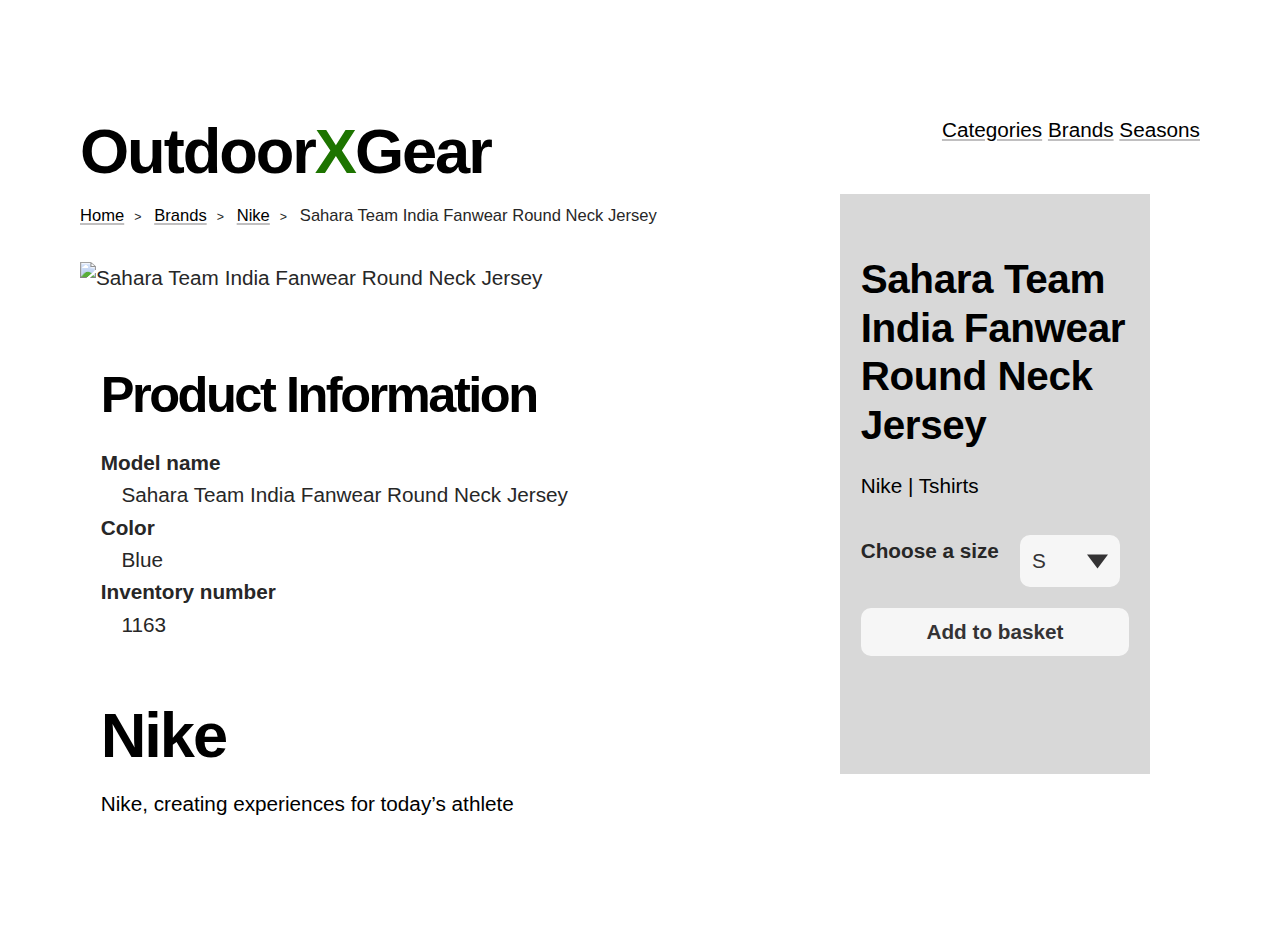
==== html/product.html @ d504fb0b "Påbegyndt arbejde på statisk site" ====
<!DOCTYPE html>
<html lang="en">
  <head>
    <meta charset="UTF-8" />
    <meta name="viewport" content="width=device-width, initial-scale=1.0" />
    <title>Some Product</title>
    <link rel="stylesheet" href="../css/base.css" />
    <link rel="stylesheet" href="../css/style.css" />
  </head>

  <body class="product">
    <header class="mainNav">
      <a href="index.html">
        <h1>Outdoor<span>X</span>Gear</h1>
      </a>
      <nav>
        <a href="category.html">Categories</a>
        <a href="#">Brands</a>
        <a href="#">Seasons</a>
      </nav>
    </header>
    <main>
      <ol class="breadcrumbs">
        <li><a href="index.html">Home</a></li>
        <li><a href="category.html">Brands</a></li>
        <li><a href="productlist.html">Nike</a></li>
        <li>Sahara Team India Fanwear Round Neck Jersey</li>
      </ol>
      <img
        src="https://kea-alt-del.dk/t7/images/webp/1000/1163.webp"
        alt="Sahara Team India Fanwear Round Neck Jersey"
      />
      <section class="purchaseBox">
        <h3>Sahara Team India Fanwear Round Neck Jersey</h3>
        <p>Nike | Tshirts</p>
        <form>
          <label
            >Choose a size
            <select name="size">
              <option>S</option>
              <option>M</option>
              <option>L</option>
              <option>XL</option>
            </select>
          </label>
          <button>Add to basket</button>
        </form>
      </section>
      <section class="info">
        <h2>Product Information</h2>
        <dl>
          <dt>Model name</dt>
          <dd>Sahara Team India Fanwear Round Neck Jersey</dd>
          <dt>Color</dt>
          <dd>Blue</dd>
          <dt>Inventory number</dt>
          <dd>1163</dd>
        </dl>
        <h1>Nike</h1>
        <p>Nike, creating experiences for today’s athlete</p>
      </section>
    </main>
  </body>
</html>
---- css/base.css ----
/* Scale major third
––––––––––––––––––––––––––––––––– */

/*
3.815rem
3.052rem
2.441rem
1.953rem
1.563rem
1.25rem
1rem
0.8rem
0.64rem
0.512rem
0.41rem
0.328rem
0.262rem
0.209rem
*/

/* Root
––––––––––––––––––––––––––––––––– */
:root {
  --color: #272727;
  --caret-color: #272727;
  --text-decoration-color: #c0bfc0;
  --text-decoration-color-hover: #272727;
  --input-border-color: #f6f6f6;
  --input-background-color: #f6f6f6;
  --input-color: #343334;
  --input-invalid-border-color: #ff7d87;
  --input-checkbox-border-color: #d8d8d8;
  --table-border-color: #d8d8d8;
  --table-header-color: #d8d8d8;
  --checkbox-checked-url: url('data:image/svg+xml;utf8,<svg xmlns="http://www.w3.org/2000/svg" width="78.369" height="78.369" viewBox="0 0 78.369 78.369"><path fill="white" d="M78.05 19.015l-48.592 48.59c-.428.43-1.12.43-1.548 0L.32 40.016c-.427-.426-.427-1.12 0-1.547l6.704-6.704c.428-.427 1.12-.427 1.548 0l20.113 20.112 41.113-41.113c.43-.427 1.12-.427 1.548 0l6.703 6.704c.427.427.427 1.12 0 1.548z"/></svg>');
  --select-background-image: url('data:image/svg+xml;utf8,<svg xmlns="http://www.w3.org/2000/svg" viewBox="0 0 125.304 125.304"><path d="M62.652 103.895L0 21.41h125.304" fill="%23343334"/></svg>');
  /*not changed in dark mode*/
  --input-focus-border-color: #5aaafa;
  --kbd-color: #343334;
  --kbd-background-color: #f9f9f9;
  --cat-background-color: #c4faff;
  --kbd-border-color: #d8d8d8;
  --kbd-border-bottom-color: #a6a5a6;
  --abbr-border-bottom-color: #949394;
}
@media (prefers-color-scheme: dark) {
  :root {
    --color: white;
    --background-color: #272727;
    --caret-color: white;
    --text-decoration-color: #777677;
    --text-decoration-color-hover: white;
    --input-border-color: #595859;
    --input-background-color: #595859;
    --input-color: white;
    --input-checkbox-border-color: white;
    --table-border-color: #595859;
    --table-header-color: #595859;
    --checkbox-checked-url: url('data:image/svg+xml;utf8,<svg xmlns="http://www.w3.org/2000/svg" width="78.369" height="78.369" viewBox="0 0 78.369 78.369"><path fill="%23343434" d="M78.05 19.015l-48.592 48.59c-.428.43-1.12.43-1.548 0L.32 40.016c-.427-.426-.427-1.12 0-1.547l6.704-6.704c.428-.427 1.12-.427 1.548 0l20.113 20.112 41.113-41.113c.43-.427 1.12-.427 1.548 0l6.703 6.704c.427.427.427 1.12 0 1.548z"/></svg>');
    --select-background-image: url('data:image/svg+xml;utf8,<svg xmlns="http://www.w3.org/2000/svg" viewBox="0 0 125.304 125.304"><path d="M62.652 103.895L0 21.41h125.304" fill="%23ffffff"/></svg>');
  }
}
* {
  box-sizing: border-box;
  margin: 0;
  padding: 0;
  text-rendering: optimizeLegibility;
  -webkit-font-smoothing: antialiased;
  -moz-osx-font-smoothing: grayscale;
  -webkit-tap-highlight-color: transparent;
}

html {
  font-size: calc(18px + ((100vw - 600px) / 250));
  font-family: -apple-system, BlinkMacSystemFont, "avenir next", avenir,
    "helvetica neue", helvetica, ubuntu, roboto, noto, "segoe ui", arial,
    sans-serif;
  margin: 0;
  padding: 0;
  text-decoration-skip-ink: "auto";
}

body {
  padding: 0;
  margin: calc((100vh / 25) * 1.563) calc((100vw / 25) * 1.563);
  font-weight: 400;
  line-height: 1.563;
  color: var(--color);
  caret-color: var(--caret-color);
  background-color: rgb(255, 255, 255);
}

img {
  display: block;
  max-width: 100%;
  height: auto;
}

/* Typography
      ––––––––––––––––––––––––––––––––– */

h1,
h2,
h3,
h4,
h5,
h6 {
  margin-bottom: 1rem;
  margin-top: 1em;
  font-weight: bold;
  color: black;
}

h1 {
  font-size: 3.052rem;
  letter-spacing: -0.1rem;
  line-height: 1;
}

h2 {
  font-size: 2.441rem;
  letter-spacing: -0.12rem;
  line-height: 1.2;
}

h3 {
  font-size: 1.953rem;
  letter-spacing: -0.02rem;
  line-height: 1.2;
}

h4 {
  font-size: 1.563rem;
  letter-spacing: -0.06rem;
  line-height: 1.3;
}

h5 {
  font-size: 1.25rem;
  letter-spacing: -0.03rem;
  line-height: 1.4;
}

h6 {
  font-size: 1rem;
  letter-spacing: 0;
  line-height: 1.5;
}

p {
  margin-bottom: 1.563rem;
  color: black;
}

p > *:last-child {
  margin-bottom: 0;
}

a {
  color: black;
  text-decoration: underline;
  text-decoration-color: var(--text-decoration-color);
  -webkit-text-decoration-color: var(--text-decoration-color);
  border-radius: 5px;
  text-underline-offset: 2px;
  text-decoration-thickness: 2px;
}

@media (hover: hover) {
  a:hover {
    text-decoration-color: var(--text-decoration-color-hover);
  }
}

a:focus-visible {
  box-shadow: 0 0 0 2px #5aaafa;
  outline: none;
}

small {
  font-size: 0.888rem;
}

hr {
  border: 1px solid var(--input-color);
  margin: 3.052rem 0;
}

/* Form
      ––––––––––––––––––––––––––––––––– */
label {
  font-weight: bold;
  display: flex;
}

input[type="email"],
input[type="text"],
input[type="number"],
input[type="password"],
input[type="url"],
input[type="tel"],
input[type="search"],
input[type="date"],
input[type="month"],
input[type="day"],
input[type="week"],
input[type="datetime"],
input[type="datetime-local"],
input[type="time"],
input:not([type]) {
  padding: 0.5rem;
  font-size: 1rem;
  border: 2px solid var(--input-border-color);
  background-color: var(--input-background-color);
  color: var(--input-color);
  border-radius: 10px;
  -webkit-appearance: none;
  -moz-appearance: none;
  appearance: none;
}

select {
  -webkit-appearance: none;
  padding: 0.5rem;
  font-size: 1rem;
  border: 2px solid var(--input-border-color);
  border-radius: 10px;
  color: var(--input-color);
  height: 2.5rem;
  background-color: var(--input-background-color);
  background-image: var(--select-background-image);
  background-repeat: no-repeat;
  background-size: 1rem;
  background-position: center right 0.5rem;
}

textarea {
  -webkit-appearance: none;
  -moz-appearance: none;
  appearance: none;
  font-size: 1rem;
  border: 2px solid var(--input-border-color);
  color: var(--input-color);
  border-radius: 10px;
  resize: vertical;
  background-color: var(--input-background-color);
  box-sizing: border-box;
  padding: 0.5rem;
  font-family: -apple-system, BlinkMacSystemFont, "avenir next", avenir,
    "helvetica neue", helvetica, ubuntu, roboto, noto, "segoe ui", arial,
    sans-serif;
}

input:focus,
select:focus,
textarea:focus {
  outline: none;
  border: 2px solid var(--input-focus-border-color);
}

input:invalid:not(:placeholder-shown),
select:invalid,
textarea:invalid {
  border: 2px solid var(--input-invalid-border-color);
  box-shadow: none;
}

input[type="checkbox"] {
  display: inline-block;
  height: 1rem;
  font-size: 1rem;
  border-radius: 5px;
  -webkit-appearance: none;
  -moz-appearance: none;
  appearance: none;
  border: 2px solid var(--input-checkbox-border-color);
  width: 1rem;
  background-color: var(--background-color);
  align-self: center;
  margin-right: 0.5rem;
}

input[type="checkbox"]:hover {
  cursor: pointer;
}

input[type="checkbox"]:checked {
  background-image: var(--checkbox-checked-url);
  background-size: contain;
  background-color: var(--input-color);
  border: 2px solid var(--input-color);
}

input[type="checkbox"]:focus-visible,
input[type="checkbox"]:checked:focus-visible {
  border-color: var(--input-focus-border-color);
}

input[type="radio"] {
  -webkit-appearance: none;
  -moz-appearance: none;
  appearance: none;
  border-radius: 50%;
  border: 2px solid var(--input-checkbox-border-color);
  height: 1rem;
  width: 1rem;
  margin-right: 0.5rem;
  align-self: center;
  justify-content: center;
  position: relative;
  display: flex;
}

@media (hover: hover) {
  input[type="radio"]:hover {
    cursor: pointer;
  }
}

input[type="radio"]:checked {
  border: 2px solid var(--input-color);
}

input[type="radio"]:focus-visible,
input[type="radio"]:checked:focus-visible {
  border-color: var(--input-focus-border-color);
}

input[type="radio"]:checked::before {
  content: "";
  width: calc(100% - 4px);
  height: calc(100% - 4px);
  background-color: var(--input-color);
  align-self: center;
  border-radius: 50%;
}

input[type="submit"],
input[type="reset"],
input[type="button"],
button {
  padding: 0.5rem 1.25rem;
  font-size: 1rem;
  border-radius: 10px;
  background-color: var(--input-background-color);
  border: 2px solid var(--input-border-color);
  color: var(--input-color);
  text-decoration: none;
  font-weight: bold;
  margin-bottom: 1rem;
  -webkit-appearance: none;
  -moz-appearance: none;
  appearance: none;
  display: inline-block;
  line-height: initial;
  transition: background-color 200ms ease-in-out, border 200ms ease-in-out,
    transform 200ms ease-in-out;
  -webkit-touch-callout: none;
  -webkit-user-select: none;
  user-select: none;
}
button:disabled {
  opacity: 0.2;
}

@media (hover: hover) {
  input[type="submit"]:hover,
  input[type="reset"]:hover,
  input[type="button"]:hover,
  button:hover {
    cursor: pointer;
  }
}

button:focus-visible,
input[type="submit"]:focus-visible,
input[type="reset"]:focus-visible,
input[type="button"]:focus-visible {
  border-color: var(--input-focus-border-color);
  outline: none;
}

/* Tables
      ––––––––––––––––––––––––––––––––– */
table {
  width: 100%;
  border-spacing: 0;
  margin-bottom: 1.563rem;
  font-variant-numeric: tabular-nums;
}

th,
td {
  padding: 0.5rem 0.5rem 0.5rem 0;
  margin: 0;
}

th {
  font-weight: bold;
  text-align: left;
  border-bottom: 2px solid var(--table-border-color);
  color: var(--table-header-color);
}

td {
  border-bottom: 2px solid var(--table-border-color);
}

/* Code
      ––––––––––––––––––––––––––––––––– */
code {
  font-family: "SFMono-Regular", Consolas, "Liberation Mono", Menlo, Courier,
    monospace;
  font-size: 0.8rem;
  white-space: nowrap;
  background: var(--input-background-color);
  padding: 0 0.328rem;
  display: inline-block;
  vertical-align: middle;
  border-radius: 10px;
}

p > code {
  white-space: normal;
}

pre > code {
  line-height: 1.563em;
  display: block;
  padding: 1rem;
  white-space: pre;
  margin-bottom: 1.563rem;
  overflow: scroll;
}

/* Forces a new-line at the end of a code block for layout purposes. */
pre > code::after {
  content: " ";
}

/* Blockquote
      ––––––––––––––––––––––––––––––––– */
blockquote {
  border-left: 0.25rem solid var(--input-border-color);
  padding: 0 1rem;
  margin-bottom: 1.563rem;
}

/* List
      ––––––––––––––––––––––––––––––––– */
ul {
  margin: 0;
  padding: 0 1px;
  list-style: disc outside;
  font-variant-numeric: tabular-nums;
}

ol {
  list-style: decimal outside;
}

ol,
ul {
  padding-left: 0;
  margin-top: 0;
  margin-bottom: 1.563rem;
}

li {
  list-style-position: inside;
}

dd {
  margin-left: 1rem;
}
/* Keyboard
      ––––––––––––––––––––––––––––––––– */
kbd {
  display: inline-block;
  padding: 0 0.328rem;
  font-family: "SFMono-Regular", Consolas, "Liberation Mono", Menlo, Courier,
    monospace;
  font-size: 0.64rem;
  color: var(--kbd-color);
  vertical-align: middle;
  background-color: var(--kbd-background-color);
  border: solid 1px var(--kbd-border-color);
  border-bottom: solid 2px var(--kbd-border-bottom-color);
  border-radius: 5px;
}

/* Abbreviation
      ––––––––––––––––––––––––––––––––– */
abbr {
  text-decoration: none;
  border-bottom: 2px dashed var(--abbr-border-bottom-color);
}

@media (hover: hover) {
  abbr:hover {
    cursor: help;
  }
}

/* Details
      ––––––––––––––––––––––––––––––––– */
details > summary:focus {
  box-shadow: 0 0 0 2px var(--input-focus-border-color);
  outline: none;
  border-radius: 5px;
}

details > summary:hover {
  cursor: pointer;
}
---- css/style.css ----
:root {
  --off-color: rgb(255, 46, 46);
}
html {
  scroll-behavior: smooth;
}
.mainNav h1 span {
  display: inline-block;
  color: rgb(29, 116, 0);
}
.mainNav > * {
  margin: 0;
}
@media screen and (min-width: 700px) {
  .mainNav {
    display: flex;
    align-items: center;
    justify-content: space-between;
  }
}

.mainNav h1 {
  margin-right: auto;
}

.mainNav > a {
  display: block;
  text-decoration: none;
}

/*Category*/
.categorylist {
  display: grid;
  grid-template-columns: repeat(3, 1fr);
  gap: 1em;
}

.categorylist a {
  text-decoration: none;
  padding: 1.5em;
  color: rgb(47, 47, 47);
  background-color: var(--cat-background-color);
  box-shadow: 3px 3px 17px 0px rgba(0, 0, 0, 0.75);
}

@media screen and (min-width: 800px) {
  .brandList ol {
    column-count: 2;
  }
}

/*ProductList*/
.productlist main {
  display: grid;
  grid-template-columns: repeat(auto-fill, minmax(150px, 290px));
  gap: 2rem;
}
.productlist main h2 {
  grid-column: 1/-1;
}
.productlist article h3 {
  font-size: 1rem;
  flex-grow: 3;
}
.productlist article > * {
  margin: 0;
  font-size: 0.9rem;
}
.subtle {
  color: var(--text-decoration-color);
}
.productlist article {
  display: flex;
  flex-direction: column;
}
.productlist article.soldOut img {
  opacity: 0.5;
}
.productlist article.soldOut::before {
  content: "Sold Out";
  position: absolute;
  background: var(--color);
  color: var(--background-color);
  padding: 1rem;
}
.productlist article .discounted,
.productlist article .price span {
  display: none;
}
.productlist article.onSale .discounted {
  display: flex;
  justify-content: space-between;
}
.discounted > p {
  margin-bottom: 0;
}
.productlist article.onSale .price span {
  display: initial;
}
.productlist article button {
  margin-top: auto;
}
.productlist article {
  margin-bottom: 1rem;
}
.discounted p:last-child {
  background: var(--off-color);
  padding: 0.2rem;
}

/*Product*/
.breadcrumbs {
  display: none;
}

.purchaseBox {
  background: #d8d8d8;
  color: var(--background-color);
  padding: 1rem;
}
.info {
  padding: 1rem;
}
.product select {
  min-width: 100px;
}
.product main {
  display: grid;
}
.product main .breadcrumbs,
.product main img {
  grid-column: 1/-1;
}
.purchaseBox form label {
  gap: 1rem;
}
.purchaseBox button {
  display: block;
  margin-top: 1rem;
  width: 100%;
}
dt {
  font-weight: 700;
}
@media screen and (min-width: 900px) {
  .product main {
    grid-template-columns: 1fr 310px;
  }
  .info {
    order: 0;
  }
  .purchaseBox {
    order: 2;
    transform: translate(-50px, -100px);
  }

  .breadcrumbs {
    display: flex;
    font-size: 0.8rem;
    list-style-type: none;
  }

  .breadcrumbs li::after {
    content: " > ";
    font-size: 0.6rem;
    display: inline-block;
    width: 10px;
    height: 10px;
    margin: 0 10px;
    transition: all 0.3s;
  }

  .breadcrumbs li:last-child::after {
    background: none;
    content: "";
  }
}
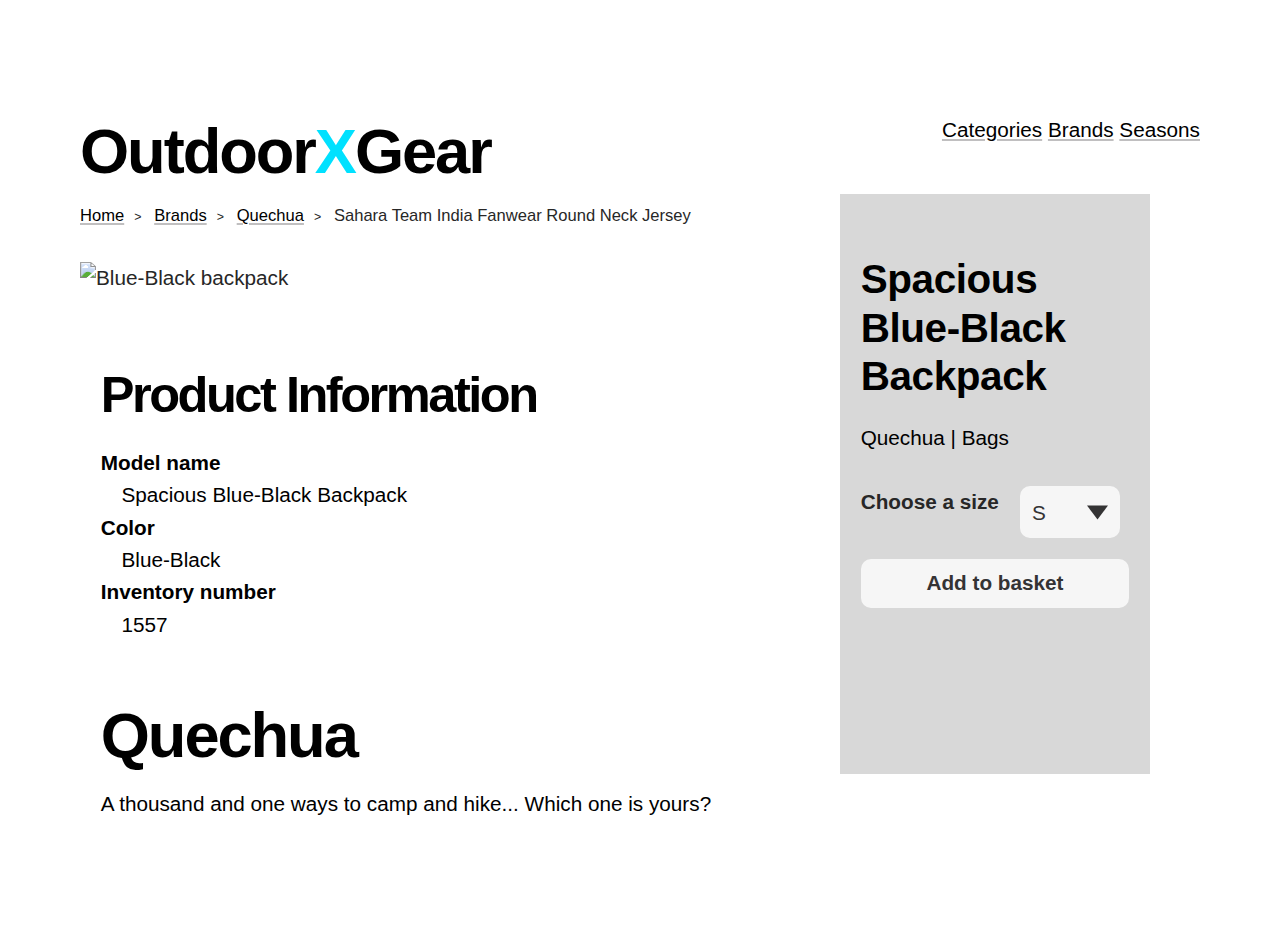
==== commit d808a0d3: "more work done" ====
--- a/html/product.html
+++ b/html/product.html
@@ -23,16 +23,16 @@
       <ol class="breadcrumbs">
         <li><a href="index.html">Home</a></li>
         <li><a href="category.html">Brands</a></li>
-        <li><a href="productlist.html">Nike</a></li>
+        <li><a href="productlist.html">Quechua</a></li>
         <li>Sahara Team India Fanwear Round Neck Jersey</li>
       </ol>
       <img
-        src="https://kea-alt-del.dk/t7/images/webp/1000/1163.webp"
-        alt="Sahara Team India Fanwear Round Neck Jersey"
+        src="https://kea-alt-del.dk/t7/images/webp/1000/1557.webp"
+        alt="Blue-Black backpack"
       />
       <section class="purchaseBox">
-        <h3>Sahara Team India Fanwear Round Neck Jersey</h3>
-        <p>Nike | Tshirts</p>
+        <h3>Spacious Blue-Black Backpack</h3>
+        <p>Quechua | Bags</p>
         <form>
           <label
             >Choose a size
@@ -50,14 +50,14 @@
         <h2>Product Information</h2>
         <dl>
           <dt>Model name</dt>
-          <dd>Sahara Team India Fanwear Round Neck Jersey</dd>
+          <dd>Spacious Blue-Black Backpack</dd>
           <dt>Color</dt>
-          <dd>Blue</dd>
+          <dd>Blue-Black</dd>
           <dt>Inventory number</dt>
-          <dd>1163</dd>
+          <dd>1557</dd>
         </dl>
-        <h1>Nike</h1>
-        <p>Nike, creating experiences for today’s athlete</p>
+        <h1>Quechua</h1>
+        <p>A thousand and one ways to camp and hike... Which one is yours?</p>
       </section>
     </main>
   </body>
--- a/css/base.css
+++ b/css/base.css
@@ -38,7 +38,7 @@
   --input-focus-border-color: #5aaafa;
   --kbd-color: #343334;
   --kbd-background-color: #f9f9f9;
-  --cat-background-color: #c4faff;
+  --cat-background-color: #4bf0ff;
   --kbd-border-color: #d8d8d8;
   --kbd-border-bottom-color: #a6a5a6;
   --abbr-border-bottom-color: #949394;
@@ -94,6 +94,11 @@
   display: block;
   max-width: 100%;
   height: auto;
+}
+
+.smallProduct:hover {
+  transition: transform 0.3s ease;
+  transform: scale(1.08);
 }
 
 /* Typography
@@ -473,6 +478,10 @@
 dd {
   margin-left: 1rem;
 }
+
+dl {
+  color: black;
+}
 /* Keyboard
       ––––––––––––––––––––––––––––––––– */
 kbd {
--- a/css/style.css
+++ b/css/style.css
@@ -1,12 +1,12 @@
 :root {
-  --off-color: rgb(255, 46, 46);
+  --off-color: rgb(255, 0, 0);
 }
 html {
   scroll-behavior: smooth;
 }
 .mainNav h1 span {
   display: inline-block;
-  color: rgb(29, 116, 0);
+  color: rgb(0, 225, 255);
 }
 .mainNav > * {
   margin: 0;
@@ -66,6 +66,7 @@
   margin: 0;
   font-size: 0.9rem;
 }
+
 .subtle {
   color: var(--text-decoration-color);
 }
@@ -74,14 +75,15 @@
   flex-direction: column;
 }
 .productlist article.soldOut img {
-  opacity: 0.5;
+  opacity: 1;
 }
 .productlist article.soldOut::before {
   content: "Sold Out";
   position: absolute;
-  background: var(--color);
+  background: linear-gradient(to right, rgb(23, 255, 243), rgb(21, 91, 255));
   color: var(--background-color);
   padding: 1rem;
+  opacity: 0.75;
 }
 .productlist article .discounted,
 .productlist article .price span {
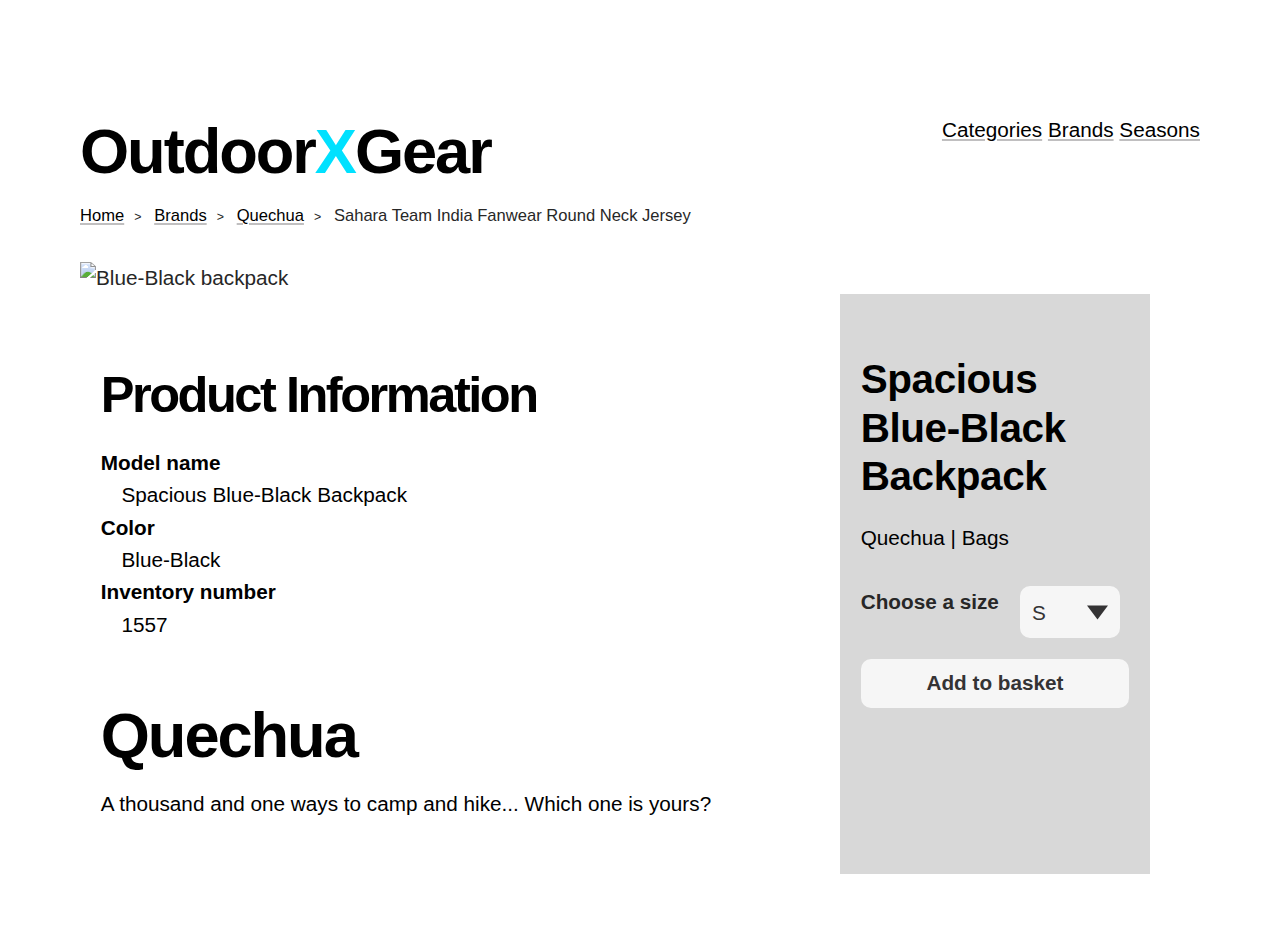
==== commit ae0fac99: "." ====
--- a/html/product.html
+++ b/html/product.html
@@ -27,6 +27,7 @@
         <li>Sahara Team India Fanwear Round Neck Jersey</li>
       </ol>
       <img
+        class="largeProduct"
         src="https://kea-alt-del.dk/t7/images/webp/1000/1557.webp"
         alt="Blue-Black backpack"
       />
--- a/css/style.css
+++ b/css/style.css
@@ -115,6 +115,11 @@
   display: none;
 }
 
+.largeProduct {
+  width: 50%;
+  height: auto;
+}
+
 .purchaseBox {
   background: #d8d8d8;
   color: var(--background-color);
@@ -153,7 +158,7 @@
   }
   .purchaseBox {
     order: 2;
-    transform: translate(-50px, -100px);
+    transform: translate(-50px, 0px);
   }
 
   .breadcrumbs {
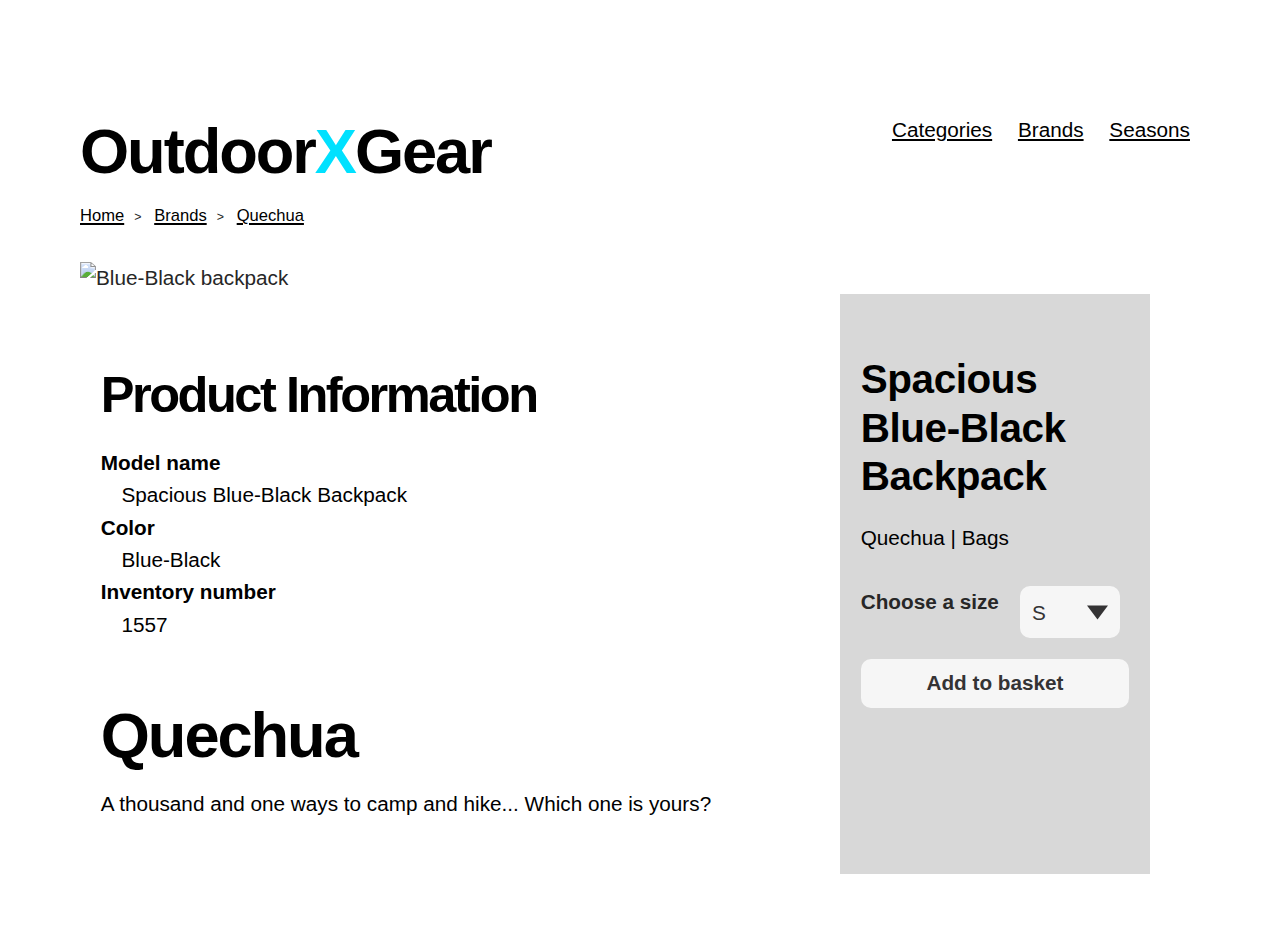
==== commit 3a3264f1: "." ====
--- a/html/product.html
+++ b/html/product.html
@@ -24,7 +24,6 @@
         <li><a href="index.html">Home</a></li>
         <li><a href="category.html">Brands</a></li>
         <li><a href="productlist.html">Quechua</a></li>
-        <li>Sahara Team India Fanwear Round Neck Jersey</li>
       </ol>
       <img
         class="largeProduct"
--- a/css/base.css
+++ b/css/base.css
@@ -38,7 +38,7 @@
   --input-focus-border-color: #5aaafa;
   --kbd-color: #343334;
   --kbd-background-color: #f9f9f9;
-  --cat-background-color: #4bf0ff;
+  --cat-background-color: #ffffff;
   --kbd-border-color: #d8d8d8;
   --kbd-border-bottom-color: #a6a5a6;
   --abbr-border-bottom-color: #949394;
@@ -122,6 +122,12 @@
   line-height: 1;
 }
 
+.indexh1 h1 {
+  margin-top: 0;
+  margin-bottom: 5rem;
+  font-size: 8rem;
+}
+
 h2 {
   font-size: 2.441rem;
   letter-spacing: -0.12rem;
@@ -166,9 +172,9 @@
   text-decoration: underline;
   text-decoration-color: var(--text-decoration-color);
   -webkit-text-decoration-color: var(--text-decoration-color);
-  border-radius: 5px;
   text-underline-offset: 2px;
   text-decoration-thickness: 2px;
+  text-decoration-color: rgb(0, 0, 0);
 }
 
 @media (hover: hover) {
--- a/css/style.css
+++ b/css/style.css
@@ -28,6 +28,10 @@
   text-decoration: none;
 }
 
+nav a {
+  margin: 10px;
+}
+
 /*Category*/
 .categorylist {
   display: grid;
@@ -40,7 +44,12 @@
   padding: 1.5em;
   color: rgb(47, 47, 47);
   background-color: var(--cat-background-color);
-  box-shadow: 3px 3px 17px 0px rgba(0, 0, 0, 0.75);
+  border: 3px solid rgb(0, 0, 0);
+}
+
+.categorylist a:hover {
+  transition: 0.2s;
+  transform: scale(1.02);
 }
 
 @media screen and (min-width: 800px) {
